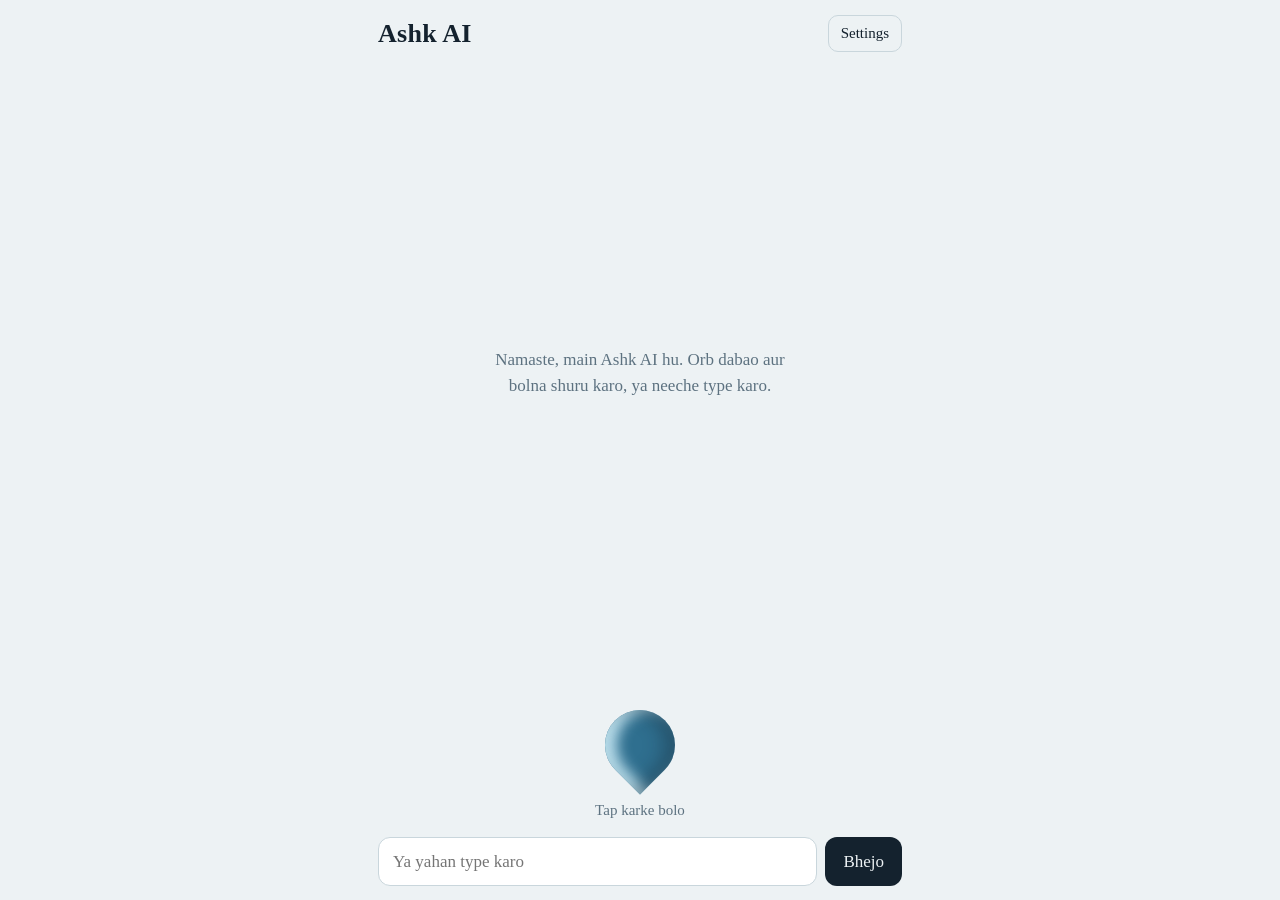
==== docs/legacy.html @ 14bc230d "ASHK.AI v5: free multi-agent AI workspace" ====
<!doctype html>
<html lang="hi">
<head>
<meta charset="utf-8">
<meta name="viewport" content="width=device-width,initial-scale=1,viewport-fit=cover">
<title>Ashk AI</title>
<link rel="manifest" href="manifest.json">
<link rel="icon" href="icon.svg">
<meta name="theme-color" content="#EDF2F4">
<style>
:root{--pearl:#EDF2F4;--ink:#14222E;--brine:#2F6F8F;--mist:#BFE3F0;--ember:#D9573B;--line:#c9d6dc}
*{box-sizing:border-box;margin:0}
html,body{height:100%}
body{background:var(--pearl);color:var(--ink);font:17px/1.5 Georgia,"Times New Roman",serif;display:flex;flex-direction:column;max-width:560px;margin:auto;padding:env(safe-area-inset-top) 18px env(safe-area-inset-bottom)}
header{display:flex;justify-content:space-between;align-items:center;padding:14px 0}
h1{font-size:26px;font-weight:600;letter-spacing:.01em}
button{font:inherit;color:inherit;cursor:pointer}
.gear{background:none;border:1px solid var(--line);border-radius:10px;padding:6px 12px;font-size:15px}
#log{flex:1;overflow-y:auto;display:flex;flex-direction:column;gap:12px;padding:8px 0}
.m{max-width:85%;padding:10px 14px;border-radius:14px;overflow-wrap:anywhere}
.u{align-self:flex-end;background:var(--ink);color:var(--pearl);border-bottom-right-radius:4px}
.a{align-self:flex-start;background:#fff;border:1px solid var(--line);border-bottom-left-radius:4px}
.e{align-self:center;color:var(--ember);font-size:15px;text-align:center}
.empty{margin:auto;text-align:center;color:#5d7280;max-width:300px}
#stage{display:flex;flex-direction:column;align-items:center;padding:14px 0 6px}
#orb{width:104px;height:104px;border:0;background:none;position:relative;display:grid;place-items:center}
#orb i{position:absolute;width:70px;height:70px;background:var(--brine);border-radius:50% 50% 50% 0;transform:rotate(-45deg);box-shadow:inset -8px -8px 18px rgba(20,34,46,.35),inset 8px 8px 14px var(--mist);transition:background .3s}
#orb::before,#orb::after{content:"";position:absolute;inset:14px;border-radius:50%;border:2px solid var(--brine);opacity:0}
#stage[data-s=listening] #orb i{background:var(--ember)}
#stage[data-s=listening] #orb::before{animation:rip 1.8s ease-out infinite}
#stage[data-s=listening] #orb::after{animation:rip 1.8s ease-out .9s infinite}
#stage[data-s=listening] #orb::before,#stage[data-s=listening] #orb::after{border-color:var(--ember)}
#stage[data-s=thinking] #orb i{animation:spin 1.2s linear infinite}
#stage[data-s=speaking] #orb i{animation:beat .7s ease-in-out infinite alternate}
@keyframes rip{from{transform:scale(.7);opacity:.7}to{transform:scale(1.5);opacity:0}}
@keyframes spin{to{transform:rotate(315deg)}}
@keyframes beat{to{transform:rotate(-45deg) scale(1.14)}}
@media(prefers-reduced-motion:reduce){#orb *,#orb::before,#orb::after{animation:none!important}}
#hint{font-size:15px;color:#5d7280;margin-top:2px;min-height:24px}
form{display:flex;gap:8px;padding:8px 0 14px}
input{flex:1;font:inherit;padding:11px 14px;border:1px solid var(--line);border-radius:12px;background:#fff;color:var(--ink);min-width:0}
form button{background:var(--ink);color:var(--pearl);border:0;border-radius:12px;padding:0 18px}
:focus-visible{outline:3px solid var(--brine);outline-offset:2px}
dialog{border:1px solid var(--line);border-radius:16px;padding:20px;background:var(--pearl);color:var(--ink);width:min(92vw,420px);margin:auto}
dialog::backdrop{background:rgba(20,34,46,.4)}
dialog label{display:block;font-size:15px;margin:12px 0 4px}
dialog input{width:100%}
dialog .row{display:flex;gap:8px;justify-content:flex-end;margin-top:18px}
dialog button{padding:8px 16px;border-radius:10px;border:1px solid var(--line);background:#fff}
dialog button.p{background:var(--ink);color:var(--pearl);border:0}
.a{white-space:pre-wrap}pre{white-space:pre;overflow-x:auto;background:var(--ink);color:var(--pearl);padding:10px 12px;border-radius:8px;margin:6px 0}code{font-family:ui-monospace,Menlo,monospace;font-size:14px}.a>code,.a code{background:#e3ebee;padding:1px 5px;border-radius:5px}pre code{background:none;padding:0}dialog select{width:100%;padding:10px;border-radius:10px;border:1px solid var(--line);background:#fff;font:inherit;color:var(--ink)}
</style>
</head>
<body>
<header><h1>Ashk AI</h1><button class="gear" id="gear">Settings</button></header>
<div id="log"></div>
<div id="stage" data-s="idle">
  <button id="orb" aria-label="Bolna shuru ya band karo"><i></i></button>
  <div id="hint">Tap karke bolo</div>
</div>
<form id="f"><input id="t" placeholder="Ya yahan type karo" autocomplete="off"><button>Bhejo</button></form>
<dialog id="dlg">
  <h2 style="font-size:20px">Settings</h2>
  <label for="url">Worker URL</label><input id="url" placeholder="https://ashk-ai-worker.xxxx.workers.dev">
  <label for="key">Key (agar deploy ke time ASHK_KEY set ki thi)</label><input id="key" type="password">
  <label for="model">Model</label><select id="model"><option value="">Auto (Llama 3.3 70B)</option><option value="@cf/qwen/qwen2.5-coder-32b-instruct">Qwen Coder 32B (code ke liye)</option><option value="@cf/deepseek-ai/deepseek-r1-distill-qwen-32b">DeepSeek R1 (gehri soch)</option></select>
  <div class="row"><button id="clr">Chat saaf karo</button><button class="p" id="save">Save</button></div>
</dialog>
<script>
const $=s=>document.querySelector(s);
const ls=(k,v)=>{try{return v===undefined?localStorage.getItem(k):localStorage.setItem(k,v)}catch(e){return null}};
let hist=JSON.parse(ls("hist")||"[]"),on=false,state="idle",stream;
const HINT={idle:"Tap karke bolo",listening:"Sun raha hu... bolo",thinking:"Soch raha hu...",speaking:"Bol raha hu (rokne ke liye tap karo)"};
function setState(s){state=s;$("#stage").dataset.s=s;$("#hint").textContent=HINT[s]}
function md(t){const e=s=>s.replace(/[&<>]/g,c=>({"&":"&amp;","<":"&lt;",">":"&gt;"}[c]));return e(t).replace(/```(?:\w+)?\n?([\s\S]*?)```/g,(_,c)=>"<pre><code>"+c+"</code></pre>").replace(/`([^`\n]+)`/g,"<code>$1</code>").replace(/\*\*([^*\n]+)\*\*/g,"<b>$1</b>")}
function add(cls,txt){const d=document.createElement("div");d.className="m "+cls;if(cls==="a")d.innerHTML=md(txt);else d.textContent=txt;$("#log").append(d);d.scrollIntoView({block:"end"})}
function render(){$("#log").innerHTML="";if(!hist.length){$("#log").innerHTML='<p class="empty">Namaste, main Ashk AI hu. Orb dabao aur bolna shuru karo, ya neeche type karo.</p>'}hist.forEach(m=>add(m.role==="user"?"u":"a",m.content))}
function err(e){add("e",String(e.message||e))}
const cfg=()=>({url:(ls("url")||"").replace(/\/$/,""),key:ls("key")||""});
async function api(path,body){
  const {url,key}=cfg();
  if(!url){$("#dlg").showModal();throw new Error("Pehle Settings mein Worker URL daalo")}
  const blob=body instanceof Blob;
  const r=await fetch(url+path,{method:"POST",headers:{"X-Key":key,...(blob?{}:{"Content-Type":"application/json"})},body:blob?body:JSON.stringify(body)});
  const d=await r.json().catch(()=>({}));
  if(!r.ok)throw new Error(d.error||("Error "+r.status));
  return d}
function speak(t){return new Promise(r=>{
  speechSynthesis.cancel();setState("speaking");
  const u=new SpeechSynthesisUtterance(t.replace(/[*_#`]/g,""));
  u.lang=/[\u0900-\u097F]/.test(t)?"hi-IN":"en-IN";
  u.onend=u.onerror=()=>r();speechSynthesis.speak(u)})}
const facts=()=>{try{return JSON.parse(ls("facts")||"[]")}catch(e){return[]}};
const RISKY=new Set(["vici_campaign_active","vici_add_dnc","vps_cmd"]);
async function runTool(t){
  const n=t.name,a=t.args||{};
  let ok=false;
  if(RISKY.has(n)){ok=confirm("Ashk AI ye karna chahta hai:\n\n"+n+" "+JSON.stringify(a)+"\n\nAllow?");if(!ok)return "user ne mana kar diya"}
  if(n==="remember"){const f=facts();f.push(String(a.fact||""));ls("facts",JSON.stringify(f.slice(-50)));return "saved"}
  if(n==="web_search"||n==="get_time")return JSON.stringify(await api("/tool",{name:n,args:a}));
  let r;
  try{r=await fetch("http://127.0.0.1:8765/do",{method:"POST",headers:{"Content-Type":"application/json","X-Key":cfg().key},body:JSON.stringify({tool:n,args:a,confirmed:ok})})}
  catch(e){return "phone tools server chal nahi raha (Termux mein termux/server.py start karo)"}
  return await r.text()}
async function agent(mode){
  const msgs=hist.slice(-20).map(m=>({role:m.role,content:m.content})),mem=facts();
  for(let i=0;i<4;i++){
    const d=await api("/chat",{messages:msgs,memory:mem,tools:i<3,mode,model:ls("model")||""});
    if(!d.tool_calls||!d.tool_calls.length)return d.reply||"Samajh nahi aaya, dobara bolo.";
    for(const t of d.tool_calls){
      $("#hint").textContent="Tool: "+t.name;
      let out;try{out=await runTool(t)}catch(e){out="error: "+e.message}
      msgs.push({role:"assistant",content:"(maine tool "+t.name+" chalaya)"},{role:"user",content:"Tool "+t.name+" ka result: "+String(out).slice(0,1500)+(mode==="chat"?". Ab user ko poora jawab do.":". Ab user ko chhota jawab do.")})}}
  return "Maaf karo, kaam poora nahi ho paya."}
async function ask(text,voice){
  hist.push({role:"user",content:text});render();setState("thinking");
  const reply=await agent(voice?"voice":"chat");
  hist.push({role:"assistant",content:reply});hist=hist.slice(-40);ls("hist",JSON.stringify(hist));render();
  if(voice)await speak(reply);else setState("idle")}
async function listen(){
  setState("listening");
  stream=stream||await navigator.mediaDevices.getUserMedia({audio:{echoCancellation:true,noiseSuppression:true}});
  const mt=MediaRecorder.isTypeSupported("audio/webm;codecs=opus")?"audio/webm;codecs=opus":"";
  const rec=new MediaRecorder(stream,mt?{mimeType:mt}:{}),chunks=[];
  rec.ondataavailable=e=>chunks.push(e.data);
  const ac=new AudioContext(),an=ac.createAnalyser();an.fftSize=1024;
  ac.createMediaStreamSource(stream).connect(an);
  const buf=new Uint8Array(an.fftSize);let spoke=false,last=Date.now();const t0=last;
  return new Promise(res=>{
    rec.onstop=()=>{ac.close();res(spoke?new Blob(chunks,{type:rec.mimeType}):null)};
    rec.start();
    (function tick(){
      if(state!=="listening"){rec.state!=="inactive"&&rec.stop();return}
      an.getByteTimeDomainData(buf);let m=0;for(const v of buf)m=Math.max(m,Math.abs(v-128));
      const n=Date.now();if(m>14){spoke=true;last=n}
      if((spoke&&n-last>1300)||(!spoke&&n-t0>10000)||n-t0>30000){rec.stop();return}
      requestAnimationFrame(tick)})()})}
async function loop(){
  on=true;
  while(on){
    try{
      const blob=await listen();
      if(!on)break;if(!blob)continue;
      setState("thinking");
      const {text}=await api("/stt",blob);
      if(text&&text.trim())await ask(text.trim(),true);
    }catch(e){err(e);on=false}
  }
  setState("idle")}
$("#orb").onclick=()=>{
  if(on&&state==="speaking"){speechSynthesis.cancel();return}
  if(on){on=false;speechSynthesis.cancel();setState("idle");return}
  loop()};
$("#f").onsubmit=async e=>{e.preventDefault();const t=$("#t").value.trim();if(!t)return;$("#t").value="";
  try{await ask(t,false)}catch(x){err(x);setState("idle")}};
$("#gear").onclick=()=>{$("#url").value=ls("url")||"";$("#key").value=ls("key")||"";$("#model").value=ls("model")||"";$("#dlg").showModal()};
$("#save").onclick=()=>{ls("url",$("#url").value.trim());ls("key",$("#key").value.trim());ls("model",$("#model").value);$("#dlg").close()};
$("#clr").onclick=()=>{hist=[];ls("hist","[]");render();$("#dlg").close()};
render();
if("serviceWorker"in navigator)navigator.serviceWorker.register("sw.js").catch(()=>{});
</script>
</body>
</html>
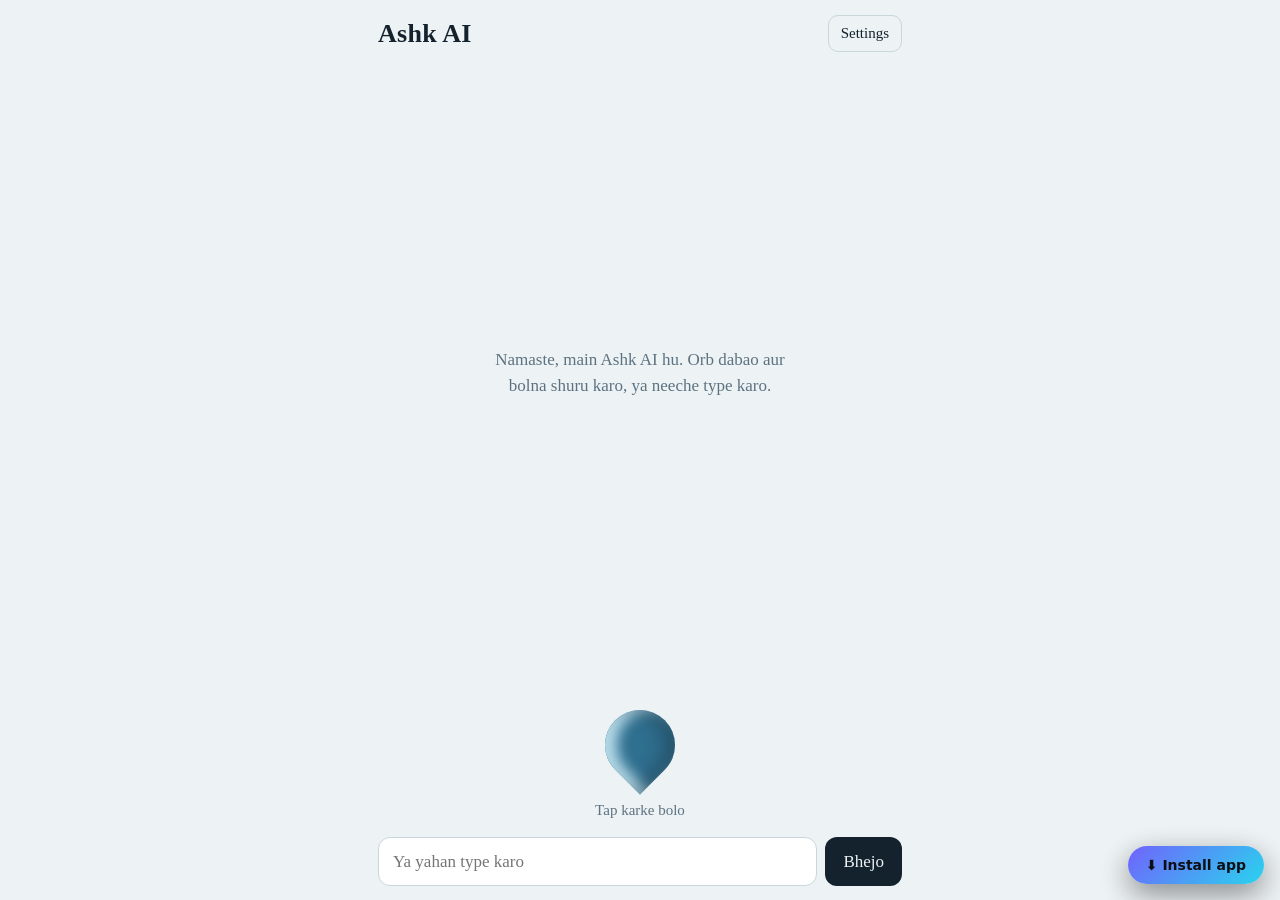
==== commit 449fe213: "Add installable PWA: manifest, icons, service worker, install button" ====
--- a/docs/legacy.html
+++ b/docs/legacy.html
@@ -159,5 +159,5 @@
 render();
 if("serviceWorker"in navigator)navigator.serviceWorker.register("sw.js").catch(()=>{});
 </script>
-</body>
+<script src="pwa.js" defer></script></body>
 </html>
